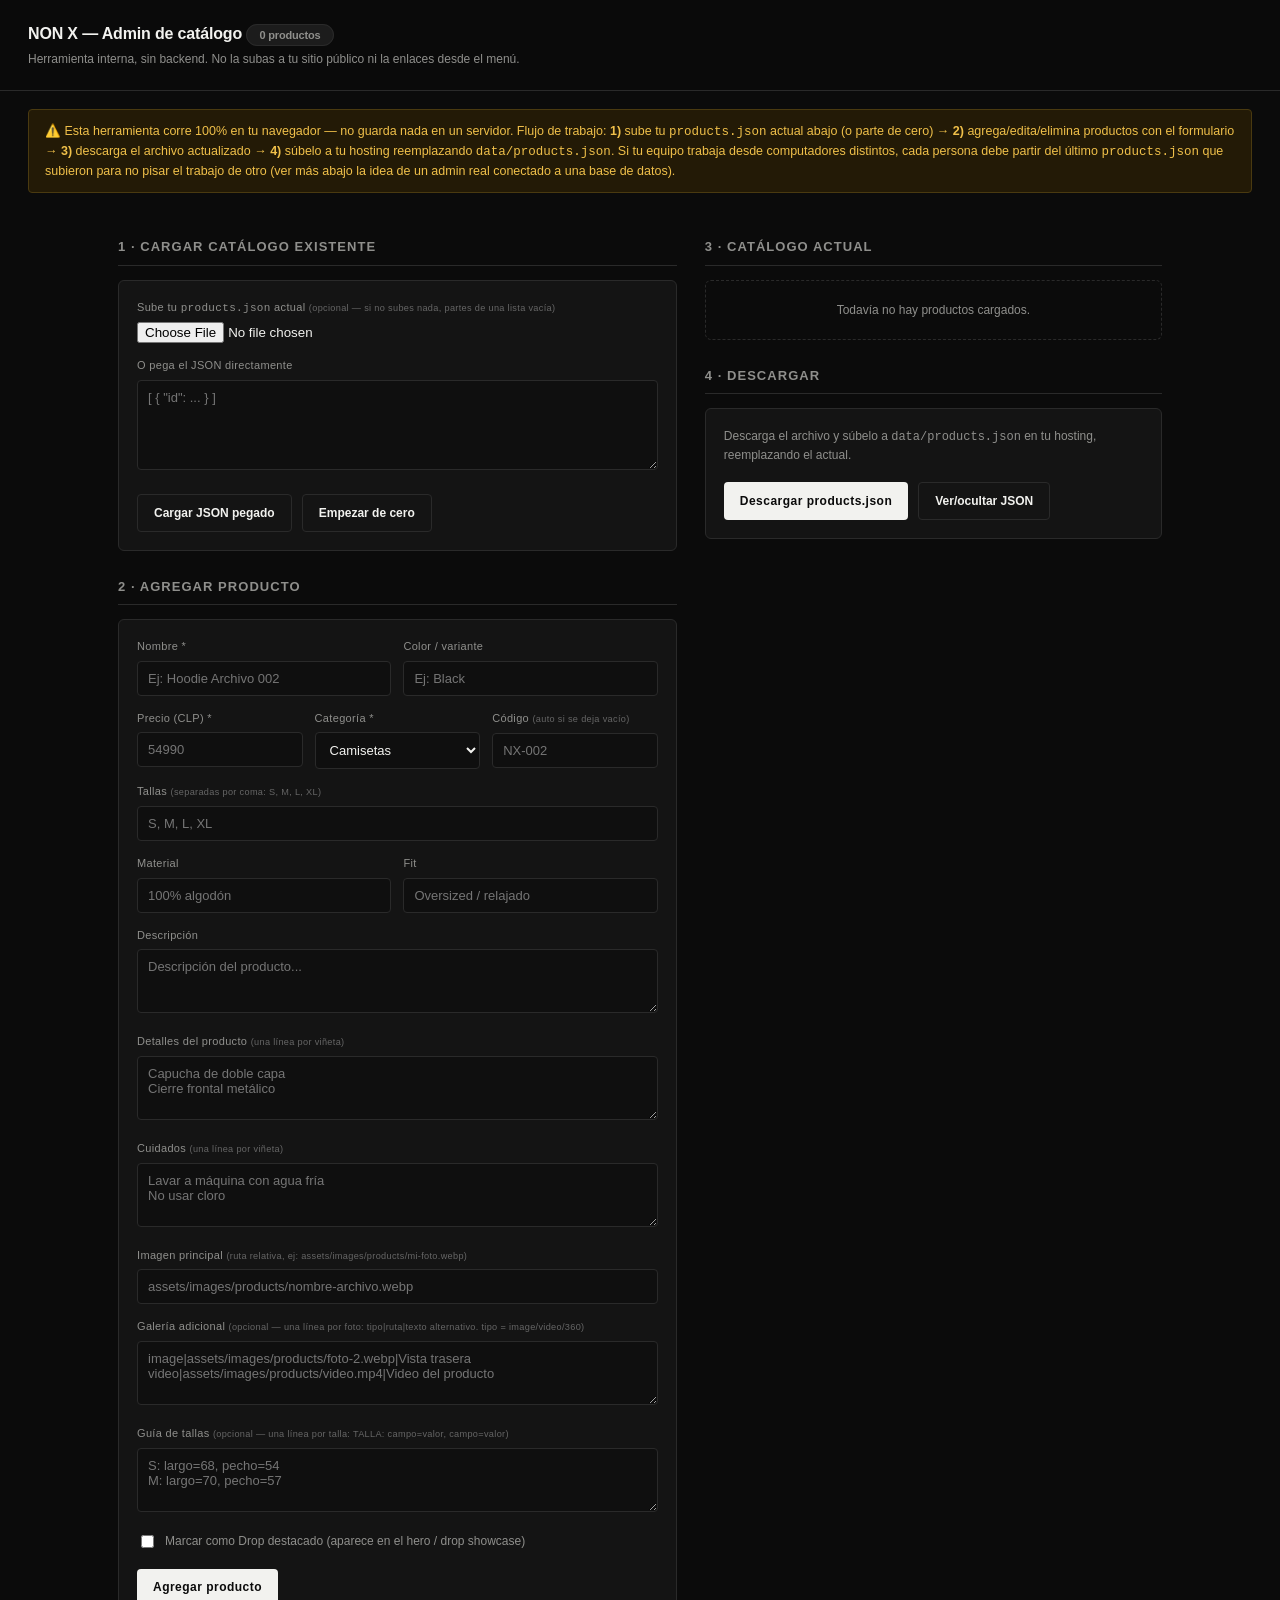
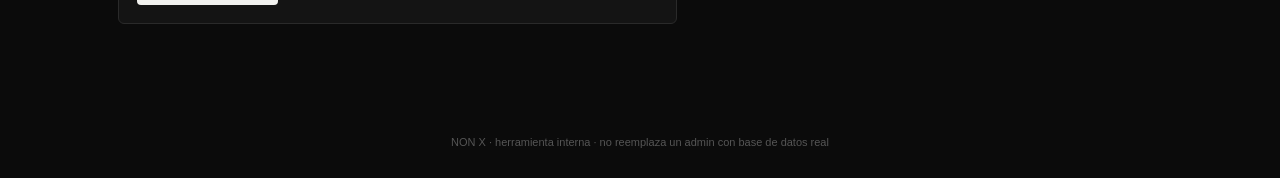
==== admin.html @ 4d242b07 "v21" ====
<!doctype html>
<html lang="es">
<head>
<meta charset="utf-8">
<meta name="viewport" content="width=device-width,initial-scale=1">
<title>NON X — Admin de catálogo (interno)</title>
<meta name="robots" content="noindex,nofollow">
<style>
  :root{--bg:#0b0b0b;--card:#141414;--line:#2a2a2a;--text:#f2f2ef;--muted:#8f8f8c;--accent:#f2f2ef}
  *{box-sizing:border-box}
  body{margin:0;background:var(--bg);color:var(--text);font-family:Inter,Arial,sans-serif;font-size:14px;line-height:1.5}
  header{padding:22px 28px;border-bottom:1px solid var(--line);position:sticky;top:0;background:rgba(11,11,11,.95);backdrop-filter:blur(8px);z-index:10}
  header h1{font-size:16px;margin:0 0 4px;letter-spacing:-.01em}
  header p{margin:0;color:var(--muted);font-size:12px}
  .banner{background:#231a06;border:1px solid #4a3a10;color:#f0c04a;padding:12px 16px;margin:18px 28px;font-size:12.5px;border-radius:4px}
  main{max-width:1100px;margin:0 auto;padding:0 28px 80px;display:grid;grid-template-columns:1.1fr .9fr;gap:28px}
  @media(max-width:900px){main{grid-template-columns:1fr}}
  section{margin-top:26px}
  h2{font-size:13px;letter-spacing:.08em;text-transform:uppercase;color:var(--muted);margin:0 0 14px;border-bottom:1px solid var(--line);padding-bottom:8px}
  .card{background:var(--card);border:1px solid var(--line);border-radius:6px;padding:18px}
  .field{margin-bottom:14px}
  .field label{display:block;font-size:11px;color:var(--muted);margin-bottom:6px;letter-spacing:.03em}
  .field label small{color:#666;font-weight:400}
  input[type=text],input[type=number],select,textarea{width:100%;background:#0f0f0f;border:1px solid var(--line);color:var(--text);padding:9px 10px;font-size:13px;border-radius:4px;font-family:inherit}
  textarea{resize:vertical;min-height:64px}
  .row{display:grid;grid-template-columns:1fr 1fr;gap:12px}
  .row3{display:grid;grid-template-columns:1fr 1fr 1fr;gap:12px}
  .check{display:flex;align-items:center;gap:8px;font-size:12px;color:var(--muted)}
  button{cursor:pointer;font-family:inherit}
  .btn{background:var(--accent);color:#0b0b0b;border:0;padding:11px 16px;font-size:12px;font-weight:700;letter-spacing:.04em;border-radius:4px}
  .btn:hover{opacity:.9}
  .btn-outline{background:transparent;color:var(--text);border:1px solid var(--line);padding:11px 16px;font-size:12px;font-weight:700;border-radius:4px}
  .btn-outline:hover{border-color:#666}
  .btn-danger{background:transparent;color:#e06060;border:1px solid #4a2020;padding:6px 10px;font-size:11px;border-radius:4px}
  .actions{display:flex;gap:10px;flex-wrap:wrap;margin-top:18px}
  .product-item{background:#111;border:1px solid var(--line);border-radius:6px;padding:12px 14px;margin-bottom:10px;display:flex;justify-content:space-between;align-items:center;gap:10px}
  .product-item strong{font-size:13px}
  .product-item span{color:var(--muted);font-size:11px;display:block;margin-top:2px}
  .product-item-actions{display:flex;gap:8px;flex-shrink:0}
  .btn-edit{background:transparent;color:var(--text);border:1px solid var(--line);padding:6px 10px;font-size:11px;border-radius:4px;cursor:pointer}
  pre{background:#0a0a0a;border:1px solid var(--line);border-radius:6px;padding:14px;font-size:11px;line-height:1.6;max-height:420px;overflow:auto;white-space:pre-wrap;word-break:break-word}
  .empty{color:var(--muted);font-size:12px;padding:20px;text-align:center;border:1px dashed var(--line);border-radius:6px}
  .count-pill{background:#1c1c1c;border:1px solid var(--line);border-radius:20px;padding:4px 12px;font-size:11px;color:var(--muted)}
  footer{text-align:center;color:#555;font-size:11px;padding:30px 0}
</style>
</head>
<body>

<header>
  <h1>NON X — Admin de catálogo <span class="count-pill" id="countPill">0 productos</span></h1>
  <p>Herramienta interna, sin backend. No la subas a tu sitio público ni la enlaces desde el menú.</p>
</header>

<div class="banner">
  ⚠️ Esta herramienta corre 100% en tu navegador — no guarda nada en un servidor.
  Flujo de trabajo: <strong>1)</strong> sube tu <code>products.json</code> actual abajo (o parte de cero) →
  <strong>2)</strong> agrega/edita/elimina productos con el formulario → <strong>3)</strong> descarga el archivo
  actualizado → <strong>4)</strong> súbelo a tu hosting reemplazando <code>data/products.json</code>.
  Si tu equipo trabaja desde computadores distintos, cada persona debe partir del último
  <code>products.json</code> que subieron para no pisar el trabajo de otro
  (ver más abajo la idea de un admin real conectado a una base de datos).
</div>

<main>
  <div>
    <section>
      <h2>1 · Cargar catálogo existente</h2>
      <div class="card">
        <div class="field">
          <label>Sube tu <code>products.json</code> actual <small>(opcional — si no subes nada, partes de una lista vacía)</small></label>
          <input type="file" id="fileInput" accept="application/json">
        </div>
        <div class="field" style="margin-bottom:0">
          <label>O pega el JSON directamente</label>
          <textarea id="pasteJson" placeholder="[ { &quot;id&quot;: ... } ]" style="min-height:90px"></textarea>
        </div>
        <div class="actions">
          <button class="btn-outline" id="loadPasted">Cargar JSON pegado</button>
          <button class="btn-outline" id="startEmpty">Empezar de cero</button>
        </div>
      </div>
    </section>

    <section>
      <h2 id="formTitle">2 · Agregar producto</h2>
      <div class="card">
        <div class="row">
          <div class="field">
            <label>Nombre *</label>
            <input type="text" id="f_name" placeholder="Ej: Hoodie Archivo 002">
          </div>
          <div class="field">
            <label>Color / variante</label>
            <input type="text" id="f_color" placeholder="Ej: Black">
          </div>
        </div>
        <div class="row3">
          <div class="field">
            <label>Precio (CLP) *</label>
            <input type="number" id="f_price" placeholder="54990">
          </div>
          <div class="field">
            <label>Categoría *</label>
            <select id="f_category">
              <option value="Camisetas">Camisetas</option>
              <option value="Jeans">Jeans</option>
              <option value="Polerones">Polerones</option>
              <option value="Zapatillas">Zapatillas</option>
            </select>
          </div>
          <div class="field">
            <label>Código <small>(auto si se deja vacío)</small></label>
            <input type="text" id="f_code" placeholder="NX-002">
          </div>
        </div>
        <div class="field">
          <label>Tallas <small>(separadas por coma: S, M, L, XL)</small></label>
          <input type="text" id="f_sizes" placeholder="S, M, L, XL">
        </div>
        <div class="row">
          <div class="field">
            <label>Material</label>
            <input type="text" id="f_material" placeholder="100% algodón">
          </div>
          <div class="field">
            <label>Fit</label>
            <input type="text" id="f_fit" placeholder="Oversized / relajado">
          </div>
        </div>
        <div class="field">
          <label>Descripción</label>
          <textarea id="f_description" placeholder="Descripción del producto..."></textarea>
        </div>
        <div class="field">
          <label>Detalles del producto <small>(una línea por viñeta)</small></label>
          <textarea id="f_details" placeholder="Capucha de doble capa&#10;Cierre frontal metálico"></textarea>
        </div>
        <div class="field">
          <label>Cuidados <small>(una línea por viñeta)</small></label>
          <textarea id="f_care" placeholder="Lavar a máquina con agua fría&#10;No usar cloro"></textarea>
        </div>
        <div class="field">
          <label>Imagen principal <small>(ruta relativa, ej: assets/images/products/mi-foto.webp)</small></label>
          <input type="text" id="f_image" placeholder="assets/images/products/nombre-archivo.webp">
        </div>
        <div class="field">
          <label>Galería adicional <small>(opcional — una línea por foto: tipo|ruta|texto alternativo. tipo = image/video/360)</small></label>
          <textarea id="f_media" placeholder="image|assets/images/products/foto-2.webp|Vista trasera&#10;video|assets/images/products/video.mp4|Video del producto"></textarea>
        </div>
        <div class="field">
          <label>Guía de tallas <small>(opcional — una línea por talla: TALLA: campo=valor, campo=valor)</small></label>
          <textarea id="f_sizeguide" placeholder="S: largo=68, pecho=54&#10;M: largo=70, pecho=57"></textarea>
        </div>
        <div class="check" style="margin-bottom:14px">
          <input type="checkbox" id="f_drop">
          <label for="f_drop" style="margin:0">Marcar como Drop destacado (aparece en el hero / drop showcase)</label>
        </div>
        <div class="row" id="dropFields" style="display:none">
          <div class="field">
            <label>Número de drop</label>
            <input type="text" id="f_dropnumber" placeholder="002">
          </div>
          <div class="field">
            <label>Video del hero <small>(ruta del video de portada)</small></label>
            <input type="text" id="f_heromedia" placeholder="assets/images/products/mi-video-hero.mp4">
          </div>
        </div>
        <div class="actions">
          <button class="btn" id="saveProduct">Agregar producto</button>
          <button class="btn-outline" id="cancelEdit" style="display:none">Cancelar edición</button>
        </div>
      </div>
    </section>
  </div>

  <div>
    <section>
      <h2>3 · Catálogo actual</h2>
      <div id="productList"></div>
    </section>

    <section>
      <h2>4 · Descargar</h2>
      <div class="card">
        <p style="color:var(--muted);font-size:12px;margin-top:0">
          Descarga el archivo y súbelo a <code>data/products.json</code> en tu hosting, reemplazando el actual.
        </p>
        <div class="actions">
          <button class="btn" id="downloadJson">Descargar products.json</button>
          <button class="btn-outline" id="togglePreview">Ver/ocultar JSON</button>
        </div>
        <pre id="jsonPreview" style="display:none;margin-top:14px"></pre>
      </div>
    </section>
  </div>
</main>

<footer>NON X · herramienta interna · no reemplaza un admin con base de datos real</footer>

<script>
let products = [];
let editingIndex = null;

function slugify(name){
  return String(name||'').toLowerCase().trim()
    .normalize('NFD').replace(/[\u0300-\u036f]/g,'')
    .replace(/[^a-z0-9]+/g,'-').replace(/(^-|-$)/g,'') || 'producto';
}
function uniqueId(base){
  let id = base, n = 2;
  while(products.some((p,i)=>p.id===id && i!==editingIndex)){ id = `${base}-${n}`; n++; }
  return id;
}
function parseLines(text){ return String(text||'').split('\n').map(l=>l.trim()).filter(Boolean); }
function parseSizes(text){ return String(text||'').split(',').map(s=>s.trim()).filter(Boolean); }
function parseMedia(text, mainImage){
  const lines = parseLines(text);
  const media = [];
  if(mainImage) media.push({type:'image', src:mainImage, alt:'', role:'primary'});
  lines.forEach(line=>{
    const parts = line.split('|').map(p=>p.trim());
    if(parts[1]) media.push({type:parts[0]||'image', src:parts[1], alt:parts[2]||''});
  });
  return media;
}
function parseSizeGuide(text){
  const guide = {};
  parseLines(text).forEach(line=>{
    const [size, rest] = line.split(':');
    if(!size || !rest) return;
    const fields = rest.split(',').map(f=>f.trim()).filter(Boolean);
    if(fields.length===1 && !fields[0].includes('=')){
      guide[size.trim()] = Number(fields[0]) || fields[0];
      return;
    }
    const obj = {};
    fields.forEach(f=>{
      const [k,v] = f.split('=').map(x=>x.trim());
      if(k) obj[k] = Number(v) || v;
    });
    guide[size.trim()] = obj;
  });
  return guide;
}
function mediaToText(media, mainImage){
  return (media||[]).filter(m=>m.src!==mainImage).map(m=>`${m.type}|${m.src}|${m.alt||''}`).join('\n');
}
function sizeGuideToText(guide){
  return Object.entries(guide||{}).map(([size,val])=>{
    if(typeof val==='number') return `${size}: ${val}`;
    return `${size}: ${Object.entries(val).map(([k,v])=>`${k}=${v}`).join(', ')}`;
  }).join('\n');
}

function render(){
  const list = document.getElementById('productList');
  document.getElementById('countPill').textContent = `${products.length} producto${products.length===1?'':'s'}`;
  if(!products.length){
    list.innerHTML = '<div class="empty">Todavía no hay productos cargados.</div>';
  } else {
    list.innerHTML = products.map((p,i)=>`
      <div class="product-item">
        <div>
          <strong>${p.name||'(sin nombre)'}</strong>
          <span>${p.code||p.id} · ${p.category||'—'} · $${Number(p.price||0).toLocaleString('es-CL')} ${p.drop?'· DROP':''}</span>
        </div>
        <div class="product-item-actions">
          <button class="btn-edit" data-edit="${i}">Editar</button>
          <button class="btn-danger" data-delete="${i}">Eliminar</button>
        </div>
      </div>`).join('');
    list.querySelectorAll('[data-edit]').forEach(btn=>btn.addEventListener('click',()=>startEdit(Number(btn.dataset.edit))));
    list.querySelectorAll('[data-delete]').forEach(btn=>btn.addEventListener('click',()=>{
      if(confirm('¿Eliminar este producto de la lista?')){ products.splice(Number(btn.dataset.delete),1); render(); updatePreview(); }
    }));
  }
  updatePreview();
}
function updatePreview(){
  document.getElementById('jsonPreview').textContent = JSON.stringify(products, null, 2);
}

function clearForm(){
  ['f_name','f_color','f_price','f_code','f_sizes','f_material','f_fit','f_description','f_details','f_care','f_image','f_media','f_sizeguide','f_dropnumber','f_heromedia']
    .forEach(id=>{ document.getElementById(id).value=''; });
  document.getElementById('f_category').value='Camisetas';
  document.getElementById('f_drop').checked=false;
  document.getElementById('dropFields').style.display='none';
  editingIndex = null;
  document.getElementById('formTitle').textContent = '2 · Agregar producto';
  document.getElementById('saveProduct').textContent = 'Agregar producto';
  document.getElementById('cancelEdit').style.display='none';
}

function startEdit(i){
  const p = products[i];
  editingIndex = i;
  document.getElementById('f_name').value = p.name||'';
  document.getElementById('f_color').value = p.color||'';
  document.getElementById('f_price').value = p.price||'';
  document.getElementById('f_code').value = p.code||'';
  document.getElementById('f_category').value = p.category||'Camisetas';
  document.getElementById('f_sizes').value = (p.sizes||[]).join(', ');
  document.getElementById('f_material').value = p.material||'';
  document.getElementById('f_fit').value = p.fit||'';
  document.getElementById('f_description').value = p.description||'';
  document.getElementById('f_details').value = (p.details||[]).join('\n');
  document.getElementById('f_care').value = (p.care||[]).join('\n');
  document.getElementById('f_image').value = p.image||'';
  document.getElementById('f_media').value = mediaToText(p.media, p.image);
  document.getElementById('f_sizeguide').value = sizeGuideToText(p.sizeGuide);
  document.getElementById('f_drop').checked = Boolean(p.drop);
  document.getElementById('dropFields').style.display = p.drop ? 'grid' : 'none';
  document.getElementById('f_dropnumber').value = p.dropNumber||'';
  document.getElementById('f_heromedia').value = p.heroMedia||'';
  document.getElementById('formTitle').textContent = `2 · Editando: ${p.name}`;
  document.getElementById('saveProduct').textContent = 'Guardar cambios';
  document.getElementById('cancelEdit').style.display='inline-block';
  window.scrollTo({top:0, behavior:'smooth'});
}

document.getElementById('f_drop').addEventListener('change', e=>{
  document.getElementById('dropFields').style.display = e.target.checked ? 'grid' : 'none';
});

document.getElementById('cancelEdit').addEventListener('click', clearForm);

document.getElementById('saveProduct').addEventListener('click', ()=>{
  const name = document.getElementById('f_name').value.trim();
  const price = Number(document.getElementById('f_price').value);
  if(!name){ alert('El nombre es obligatorio.'); return; }
  if(!price){ alert('El precio es obligatorio y debe ser un número.'); return; }

  const image = document.getElementById('f_image').value.trim();
  const isDrop = document.getElementById('f_drop').checked;
  const existing = editingIndex!==null ? products[editingIndex] : null;
  const id = existing?.id || uniqueId(slugify(name));

  const product = {
    id,
    code: document.getElementById('f_code').value.trim() || `NX-${String(products.length+1).padStart(3,'0')}`,
    name,
    color: document.getElementById('f_color').value.trim(),
    price,
    currency: 'CLP',
    category: document.getElementById('f_category').value,
    sizes: parseSizes(document.getElementById('f_sizes').value),
    material: document.getElementById('f_material').value.trim(),
    description: document.getElementById('f_description').value.trim(),
    fit: document.getElementById('f_fit').value.trim(),
    composition: document.getElementById('f_material').value.trim(),
    care: parseLines(document.getElementById('f_care').value),
    details: parseLines(document.getElementById('f_details').value),
    sizeGuide: parseSizeGuide(document.getElementById('f_sizeguide').value),
    shipping: 'Despacho estimado: 3–7 días hábiles dentro de Chile.',
    dataStatus: 'Cargado desde admin — revisar antes de publicar',
    image,
    media: parseMedia(document.getElementById('f_media').value, image)
  };
  if(isDrop){
    product.drop = true;
    product.dropNumber = document.getElementById('f_dropnumber').value.trim() || String(products.length+1).padStart(3,'0');
    product.dropLabel = name;
    product.heroMedia = document.getElementById('f_heromedia').value.trim();
  }

  if(editingIndex!==null){ products[editingIndex] = product; }
  else { products.push(product); }
  clearForm();
  render();
});

document.getElementById('fileInput').addEventListener('change', e=>{
  const file = e.target.files[0];
  if(!file) return;
  const reader = new FileReader();
  reader.onload = ev=>{
    try{
      const parsed = JSON.parse(ev.target.result);
      if(!Array.isArray(parsed)) throw new Error('El archivo debe contener un array de productos.');
      products = parsed;
      render();
      alert(`Catálogo cargado: ${products.length} productos.`);
    }catch(err){ alert('No se pudo leer el archivo: ' + err.message); }
  };
  reader.readAsText(file);
});

document.getElementById('loadPasted').addEventListener('click', ()=>{
  const text = document.getElementById('pasteJson').value.trim();
  if(!text) return;
  try{
    const parsed = JSON.parse(text);
    if(!Array.isArray(parsed)) throw new Error('Debe ser un array de productos.');
    products = parsed;
    render();
  }catch(err){ alert('JSON inválido: ' + err.message); }
});

document.getElementById('startEmpty').addEventListener('click', ()=>{
  if(products.length && !confirm('Esto borra la lista actual en pantalla. ¿Continuar?')) return;
  products = [];
  render();
});

document.getElementById('togglePreview').addEventListener('click', ()=>{
  const pre = document.getElementById('jsonPreview');
  pre.style.display = pre.style.display==='none' ? 'block' : 'none';
});

document.getElementById('downloadJson').addEventListener('click', ()=>{
  const blob = new Blob([JSON.stringify(products, null, 2)], {type:'application/json'});
  const url = URL.createObjectURL(blob);
  const a = document.createElement('a');
  a.href = url; a.download = 'products.json';
  document.body.appendChild(a); a.click(); a.remove();
  URL.revokeObjectURL(url);
});

render();
</script>
</body>
</html>
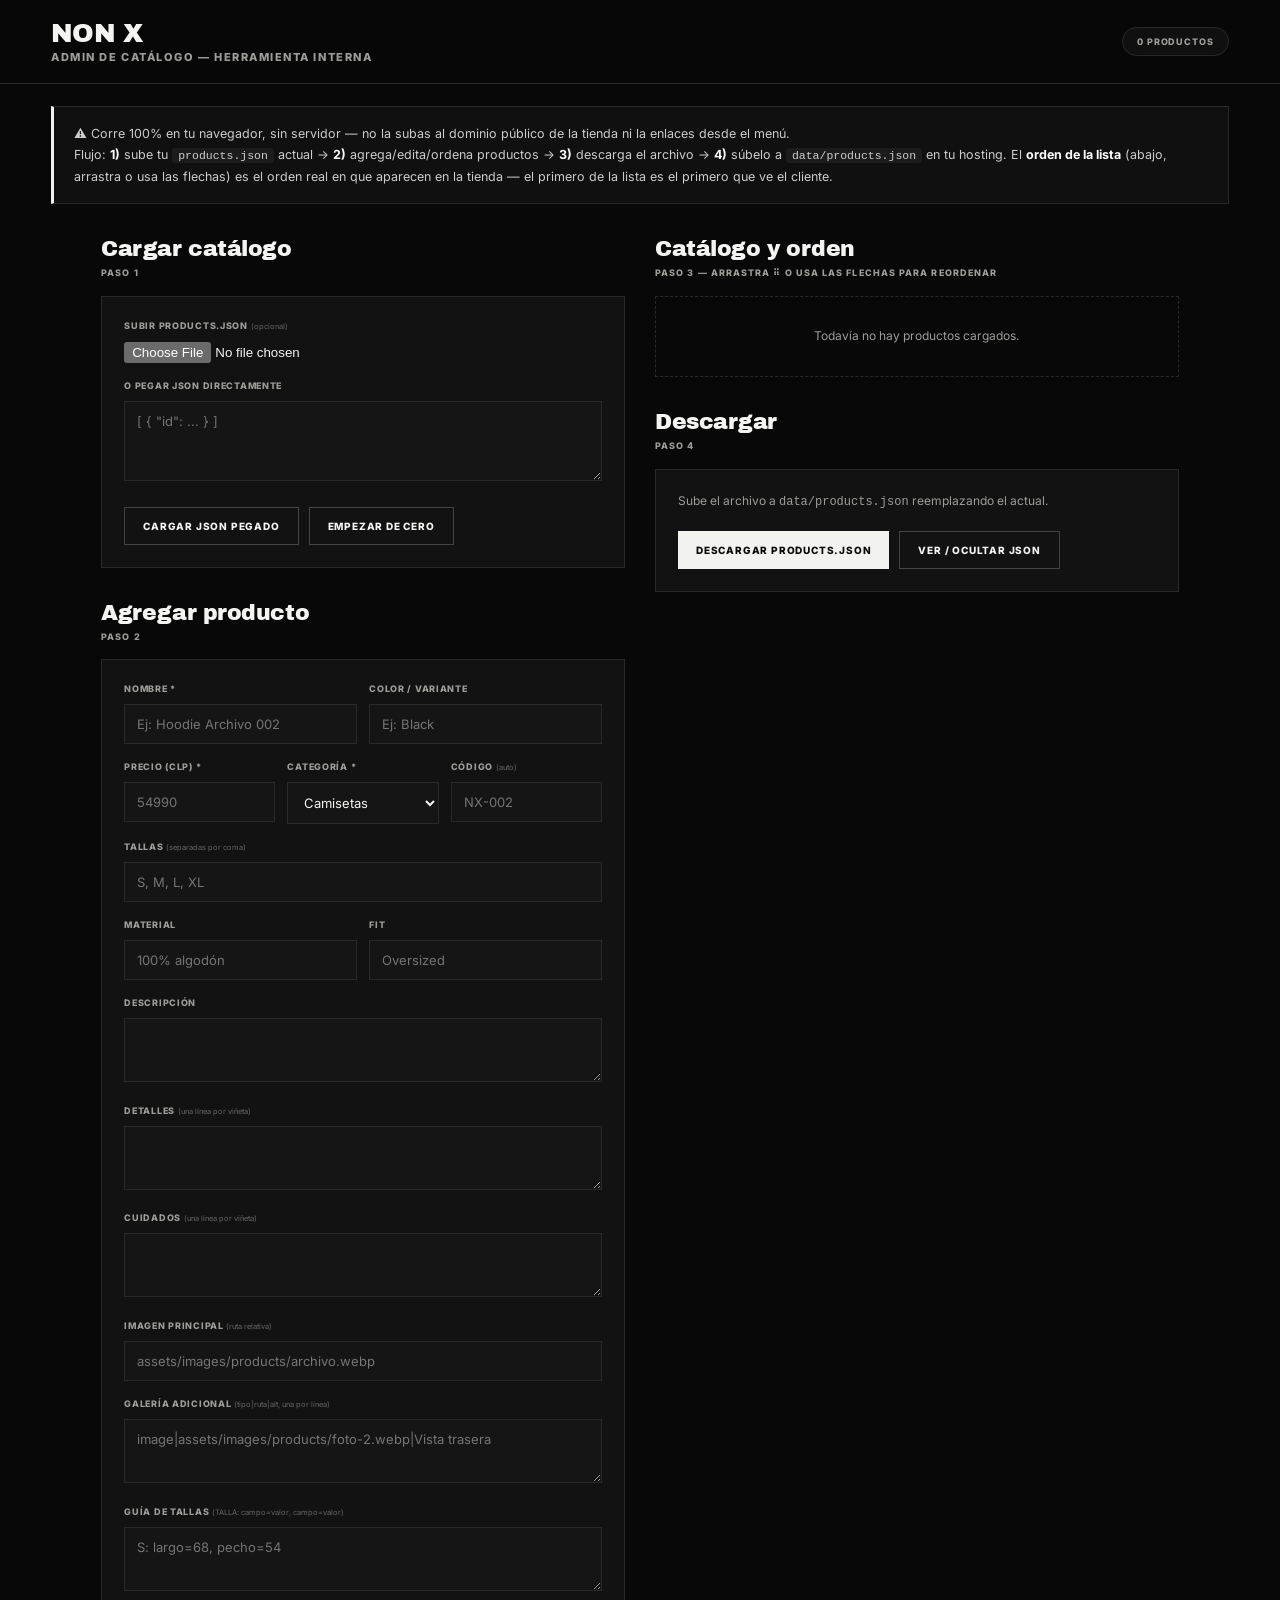
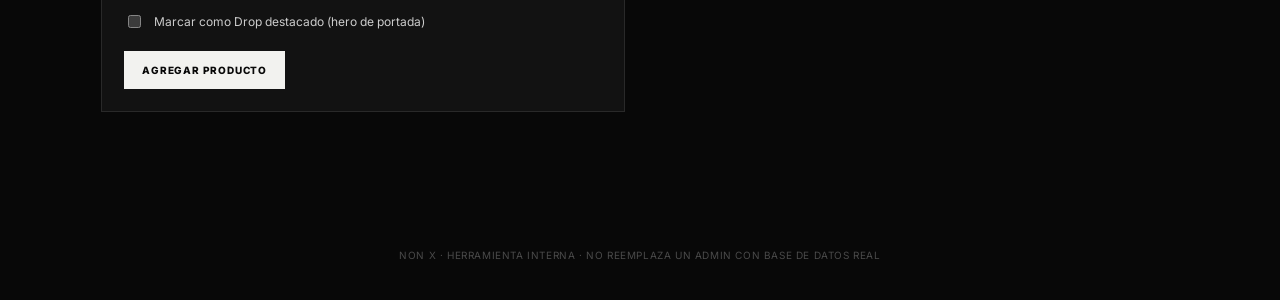
==== commit cc481dfd: "v21" ====
--- a/admin.html
+++ b/admin.html
@@ -3,76 +3,107 @@
 <head>
 <meta charset="utf-8">
 <meta name="viewport" content="width=device-width,initial-scale=1">
-<title>NON X — Admin de catálogo (interno)</title>
+<title>NON X — Admin de catálogo</title>
 <meta name="robots" content="noindex,nofollow">
+<link rel="preconnect" href="https://fonts.googleapis.com">
+<link rel="stylesheet" href="https://fonts.googleapis.com/css2?family=Archivo+Black&family=Inter:wght@400;500;600;700;800&display=swap">
 <style>
-  :root{--bg:#0b0b0b;--card:#141414;--line:#2a2a2a;--text:#f2f2ef;--muted:#8f8f8c;--accent:#f2f2ef}
-  *{box-sizing:border-box}
-  body{margin:0;background:var(--bg);color:var(--text);font-family:Inter,Arial,sans-serif;font-size:14px;line-height:1.5}
-  header{padding:22px 28px;border-bottom:1px solid var(--line);position:sticky;top:0;background:rgba(11,11,11,.95);backdrop-filter:blur(8px);z-index:10}
-  header h1{font-size:16px;margin:0 0 4px;letter-spacing:-.01em}
-  header p{margin:0;color:var(--muted);font-size:12px}
-  .banner{background:#231a06;border:1px solid #4a3a10;color:#f0c04a;padding:12px 16px;margin:18px 28px;font-size:12.5px;border-radius:4px}
-  main{max-width:1100px;margin:0 auto;padding:0 28px 80px;display:grid;grid-template-columns:1.1fr .9fr;gap:28px}
-  @media(max-width:900px){main{grid-template-columns:1fr}}
-  section{margin-top:26px}
-  h2{font-size:13px;letter-spacing:.08em;text-transform:uppercase;color:var(--muted);margin:0 0 14px;border-bottom:1px solid var(--line);padding-bottom:8px}
-  .card{background:var(--card);border:1px solid var(--line);border-radius:6px;padding:18px}
-  .field{margin-bottom:14px}
-  .field label{display:block;font-size:11px;color:var(--muted);margin-bottom:6px;letter-spacing:.03em}
-  .field label small{color:#666;font-weight:400}
-  input[type=text],input[type=number],select,textarea{width:100%;background:#0f0f0f;border:1px solid var(--line);color:var(--text);padding:9px 10px;font-size:13px;border-radius:4px;font-family:inherit}
-  textarea{resize:vertical;min-height:64px}
-  .row{display:grid;grid-template-columns:1fr 1fr;gap:12px}
-  .row3{display:grid;grid-template-columns:1fr 1fr 1fr;gap:12px}
-  .check{display:flex;align-items:center;gap:8px;font-size:12px;color:var(--muted)}
-  button{cursor:pointer;font-family:inherit}
-  .btn{background:var(--accent);color:#0b0b0b;border:0;padding:11px 16px;font-size:12px;font-weight:700;letter-spacing:.04em;border-radius:4px}
-  .btn:hover{opacity:.9}
-  .btn-outline{background:transparent;color:var(--text);border:1px solid var(--line);padding:11px 16px;font-size:12px;font-weight:700;border-radius:4px}
-  .btn-outline:hover{border-color:#666}
-  .btn-danger{background:transparent;color:#e06060;border:1px solid #4a2020;padding:6px 10px;font-size:11px;border-radius:4px}
-  .actions{display:flex;gap:10px;flex-wrap:wrap;margin-top:18px}
-  .product-item{background:#111;border:1px solid var(--line);border-radius:6px;padding:12px 14px;margin-bottom:10px;display:flex;justify-content:space-between;align-items:center;gap:10px}
-  .product-item strong{font-size:13px}
-  .product-item span{color:var(--muted);font-size:11px;display:block;margin-top:2px}
-  .product-item-actions{display:flex;gap:8px;flex-shrink:0}
-  .btn-edit{background:transparent;color:var(--text);border:1px solid var(--line);padding:6px 10px;font-size:11px;border-radius:4px;cursor:pointer}
-  pre{background:#0a0a0a;border:1px solid var(--line);border-radius:6px;padding:14px;font-size:11px;line-height:1.6;max-height:420px;overflow:auto;white-space:pre-wrap;word-break:break-word}
-  .empty{color:var(--muted);font-size:12px;padding:20px;text-align:center;border:1px dashed var(--line);border-radius:6px}
-  .count-pill{background:#1c1c1c;border:1px solid var(--line);border-radius:20px;padding:4px 12px;font-size:11px;color:var(--muted)}
-  footer{text-align:center;color:#555;font-size:11px;padding:30px 0}
+:root{color-scheme:dark;--bg:#080808;--card:#121212;--text:#f4f4f2;--muted:#9c9c99;--line:#292929;--panel:#101010;--input:#151515}
+*{box-sizing:border-box}
+html{scroll-behavior:smooth}
+body{margin:0;background:var(--bg);color:var(--text);font-family:Inter,Arial,sans-serif;font-size:14px;line-height:1.55}
+a{color:inherit}
+
+header{padding:20px 4vw;border-bottom:1px solid var(--line);position:sticky;top:0;background:rgba(8,8,8,.92);backdrop-filter:blur(10px);z-index:10;display:flex;align-items:center;justify-content:space-between;flex-wrap:wrap;gap:10px}
+.brandmark{font:26px/1 "Archivo Black";letter-spacing:-.03em}
+.brandmark span{color:var(--muted);font:11px/1 Inter,sans-serif;letter-spacing:.14em;font-weight:800;display:block;margin-top:6px}
+.count-pill{background:var(--panel);border:1px solid var(--line);border-radius:20px;padding:7px 14px;font-size:9px;font-weight:800;letter-spacing:.1em;color:var(--muted)}
+
+.banner{background:var(--panel);border:1px solid var(--line);border-left:3px solid #f2f2ef;color:#ccc;padding:16px 20px;margin:22px 4vw 0;font-size:12.5px;line-height:1.7}
+.banner strong{color:#fff}
+.banner code{background:#1c1c1c;padding:1px 6px;border-radius:3px;font-size:11.5px}
+
+main{max-width:1180px;margin:0 auto;padding:0 4vw 100px;display:grid;grid-template-columns:1fr 1fr;gap:30px}
+@media(max-width:960px){main{grid-template-columns:1fr}}
+
+section{margin-top:34px}
+h2{font:22px/1 "Archivo Black";letter-spacing:-.02em;margin:0 0 6px}
+.section-sub{font-size:9px;font-weight:800;letter-spacing:.12em;color:var(--muted);text-transform:uppercase;margin:0 0 16px}
+
+.card{background:var(--card);border:1px solid var(--line);padding:22px}
+.field{margin-bottom:16px}
+.field label{display:block;font-size:9px;font-weight:800;letter-spacing:.08em;text-transform:uppercase;color:var(--muted);margin-bottom:8px}
+.field label small{color:#666;font-weight:400;text-transform:none;letter-spacing:0}
+input[type=text],input[type=number],select,textarea{width:100%;background:var(--input);border:1px solid var(--line);color:var(--text);padding:11px 12px;font-size:13px;font-family:inherit}
+input:focus,select:focus,textarea:focus{outline:0;border-color:#666}
+textarea{resize:vertical;min-height:64px}
+.row{display:grid;grid-template-columns:1fr 1fr;gap:12px}
+.row3{display:grid;grid-template-columns:1fr 1fr 1fr;gap:12px}
+.check{display:flex;align-items:center;gap:10px;font-size:12px;color:#ccc;margin-bottom:16px}
+
+button{cursor:pointer;font-family:inherit}
+.btn{background:#f2f2ef;color:#090909;border:0;padding:13px 18px;font-size:10px;font-weight:800;letter-spacing:.08em;text-transform:uppercase}
+.btn:hover{background:#fff}
+.btn-outline{background:transparent;color:var(--text);border:1px solid #444;padding:12px 18px;font-size:10px;font-weight:800;letter-spacing:.08em;text-transform:uppercase;transition:.2s}
+.btn-outline:hover{border-color:#888}
+.btn-danger{background:transparent;color:#e07a7a;border:1px solid #3a2222;padding:8px 10px;font-size:9px;font-weight:800;letter-spacing:.06em;text-transform:uppercase}
+.btn-danger:hover{border-color:#e07a7a}
+.btn-icon{background:transparent;border:1px solid var(--line);color:var(--text);width:30px;height:30px;font-size:13px;display:flex;align-items:center;justify-content:center;flex:none}
+.btn-icon:hover{border-color:#777}
+.btn-icon:disabled{opacity:.25;cursor:not-allowed}
+.actions{display:flex;gap:10px;flex-wrap:wrap;margin-top:20px}
+
+.product-list{display:flex;flex-direction:column;gap:8px}
+.product-item{background:var(--card);border:1px solid var(--line);padding:12px 14px;display:flex;align-items:center;gap:12px;transition:border-color .2s}
+.product-item.dragging{opacity:.35}
+.product-item.drag-over{border-color:#f2f2ef}
+.drag-handle{cursor:grab;color:#555;font-size:15px;letter-spacing:2px;flex:none;padding:0 2px;user-select:none}
+.drag-handle:active{cursor:grabbing}
+.order-num{font-family:Inter,sans-serif;font-size:9px;font-weight:800;color:var(--muted);background:var(--panel);border:1px solid var(--line);width:22px;height:22px;display:flex;align-items:center;justify-content:center;flex:none}
+.product-item-info{flex:1;min-width:0}
+.product-item-info strong{font-size:13px;display:block;overflow:hidden;text-overflow:ellipsis;white-space:nowrap}
+.product-item-info span{color:var(--muted);font-size:10.5px;display:flex;gap:8px;align-items:center;margin-top:3px;flex-wrap:wrap}
+.mini-tag{border:1px solid var(--line);padding:2px 7px;font-size:8.5px;font-weight:800;letter-spacing:.06em;text-transform:uppercase;color:var(--muted)}
+.mini-tag.hero{color:#f2f2ef;border-color:#f2f2ef}
+.order-controls{display:flex;flex-direction:column;gap:2px;flex:none}
+.order-controls button{padding:0;height:14px;width:20px;font-size:9px;line-height:1;background:transparent;border:1px solid var(--line);color:var(--muted)}
+.product-item-actions{display:flex;gap:6px;flex:none}
+.btn-edit{background:transparent;color:var(--text);border:1px solid var(--line);padding:7px 11px;font-size:9px;font-weight:800;letter-spacing:.06em;text-transform:uppercase}
+.btn-edit:hover{border-color:#777}
+
+pre{background:#050505;border:1px solid var(--line);padding:16px;font-size:11px;line-height:1.6;max-height:420px;overflow:auto;white-space:pre-wrap;word-break:break-word;font-family:ui-monospace,Menlo,monospace}
+.empty{color:var(--muted);font-size:12px;padding:30px;text-align:center;border:1px dashed var(--line)}
+footer{text-align:center;color:#4a4a4a;font-size:10px;letter-spacing:.06em;padding:36px 0;text-transform:uppercase}
 </style>
 </head>
 <body>
 
 <header>
-  <h1>NON X — Admin de catálogo <span class="count-pill" id="countPill">0 productos</span></h1>
-  <p>Herramienta interna, sin backend. No la subas a tu sitio público ni la enlaces desde el menú.</p>
+  <div class="brandmark">NON X <span>ADMIN DE CATÁLOGO — HERRAMIENTA INTERNA</span></div>
+  <span class="count-pill" id="countPill">0 PRODUCTOS</span>
 </header>
 
 <div class="banner">
-  ⚠️ Esta herramienta corre 100% en tu navegador — no guarda nada en un servidor.
-  Flujo de trabajo: <strong>1)</strong> sube tu <code>products.json</code> actual abajo (o parte de cero) →
-  <strong>2)</strong> agrega/edita/elimina productos con el formulario → <strong>3)</strong> descarga el archivo
-  actualizado → <strong>4)</strong> súbelo a tu hosting reemplazando <code>data/products.json</code>.
-  Si tu equipo trabaja desde computadores distintos, cada persona debe partir del último
-  <code>products.json</code> que subieron para no pisar el trabajo de otro
-  (ver más abajo la idea de un admin real conectado a una base de datos).
+  ⚠️ Corre 100% en tu navegador, sin servidor — no la subas al dominio público de la tienda ni la enlaces desde el menú.<br>
+  Flujo: <strong>1)</strong> sube tu <code>products.json</code> actual → <strong>2)</strong> agrega/edita/ordena productos →
+  <strong>3)</strong> descarga el archivo → <strong>4)</strong> súbelo a <code>data/products.json</code> en tu hosting.
+  El <strong>orden de la lista</strong> (abajo, arrastra o usa las flechas) es el orden real en que aparecen en la tienda —
+  el primero de la lista es el primero que ve el cliente.
 </div>
 
 <main>
   <div>
     <section>
-      <h2>1 · Cargar catálogo existente</h2>
+      <h2>Cargar catálogo</h2>
+      <p class="section-sub">Paso 1</p>
       <div class="card">
         <div class="field">
-          <label>Sube tu <code>products.json</code> actual <small>(opcional — si no subes nada, partes de una lista vacía)</small></label>
+          <label>Subir products.json <small>(opcional)</small></label>
           <input type="file" id="fileInput" accept="application/json">
         </div>
         <div class="field" style="margin-bottom:0">
-          <label>O pega el JSON directamente</label>
-          <textarea id="pasteJson" placeholder="[ { &quot;id&quot;: ... } ]" style="min-height:90px"></textarea>
+          <label>O pegar JSON directamente</label>
+          <textarea id="pasteJson" placeholder="[ { &quot;id&quot;: ... } ]" style="min-height:80px"></textarea>
         </div>
         <div class="actions">
           <button class="btn-outline" id="loadPasted">Cargar JSON pegado</button>
@@ -82,25 +113,16 @@
     </section>
 
     <section>
-      <h2 id="formTitle">2 · Agregar producto</h2>
+      <h2 id="formTitle">Agregar producto</h2>
+      <p class="section-sub">Paso 2</p>
       <div class="card">
         <div class="row">
-          <div class="field">
-            <label>Nombre *</label>
-            <input type="text" id="f_name" placeholder="Ej: Hoodie Archivo 002">
-          </div>
-          <div class="field">
-            <label>Color / variante</label>
-            <input type="text" id="f_color" placeholder="Ej: Black">
-          </div>
+          <div class="field"><label>Nombre *</label><input type="text" id="f_name" placeholder="Ej: Hoodie Archivo 002"></div>
+          <div class="field"><label>Color / variante</label><input type="text" id="f_color" placeholder="Ej: Black"></div>
         </div>
         <div class="row3">
-          <div class="field">
-            <label>Precio (CLP) *</label>
-            <input type="number" id="f_price" placeholder="54990">
-          </div>
-          <div class="field">
-            <label>Categoría *</label>
+          <div class="field"><label>Precio (CLP) *</label><input type="number" id="f_price" placeholder="54990"></div>
+          <div class="field"><label>Categoría *</label>
             <select id="f_category">
               <option value="Camisetas">Camisetas</option>
               <option value="Jeans">Jeans</option>
@@ -108,62 +130,23 @@
               <option value="Zapatillas">Zapatillas</option>
             </select>
           </div>
-          <div class="field">
-            <label>Código <small>(auto si se deja vacío)</small></label>
-            <input type="text" id="f_code" placeholder="NX-002">
-          </div>
-        </div>
-        <div class="field">
-          <label>Tallas <small>(separadas por coma: S, M, L, XL)</small></label>
-          <input type="text" id="f_sizes" placeholder="S, M, L, XL">
-        </div>
+          <div class="field"><label>Código <small>(auto)</small></label><input type="text" id="f_code" placeholder="NX-002"></div>
+        </div>
+        <div class="field"><label>Tallas <small>(separadas por coma)</small></label><input type="text" id="f_sizes" placeholder="S, M, L, XL"></div>
         <div class="row">
-          <div class="field">
-            <label>Material</label>
-            <input type="text" id="f_material" placeholder="100% algodón">
-          </div>
-          <div class="field">
-            <label>Fit</label>
-            <input type="text" id="f_fit" placeholder="Oversized / relajado">
-          </div>
-        </div>
-        <div class="field">
-          <label>Descripción</label>
-          <textarea id="f_description" placeholder="Descripción del producto..."></textarea>
-        </div>
-        <div class="field">
-          <label>Detalles del producto <small>(una línea por viñeta)</small></label>
-          <textarea id="f_details" placeholder="Capucha de doble capa&#10;Cierre frontal metálico"></textarea>
-        </div>
-        <div class="field">
-          <label>Cuidados <small>(una línea por viñeta)</small></label>
-          <textarea id="f_care" placeholder="Lavar a máquina con agua fría&#10;No usar cloro"></textarea>
-        </div>
-        <div class="field">
-          <label>Imagen principal <small>(ruta relativa, ej: assets/images/products/mi-foto.webp)</small></label>
-          <input type="text" id="f_image" placeholder="assets/images/products/nombre-archivo.webp">
-        </div>
-        <div class="field">
-          <label>Galería adicional <small>(opcional — una línea por foto: tipo|ruta|texto alternativo. tipo = image/video/360)</small></label>
-          <textarea id="f_media" placeholder="image|assets/images/products/foto-2.webp|Vista trasera&#10;video|assets/images/products/video.mp4|Video del producto"></textarea>
-        </div>
-        <div class="field">
-          <label>Guía de tallas <small>(opcional — una línea por talla: TALLA: campo=valor, campo=valor)</small></label>
-          <textarea id="f_sizeguide" placeholder="S: largo=68, pecho=54&#10;M: largo=70, pecho=57"></textarea>
-        </div>
-        <div class="check" style="margin-bottom:14px">
-          <input type="checkbox" id="f_drop">
-          <label for="f_drop" style="margin:0">Marcar como Drop destacado (aparece en el hero / drop showcase)</label>
-        </div>
+          <div class="field"><label>Material</label><input type="text" id="f_material" placeholder="100% algodón"></div>
+          <div class="field"><label>Fit</label><input type="text" id="f_fit" placeholder="Oversized"></div>
+        </div>
+        <div class="field"><label>Descripción</label><textarea id="f_description"></textarea></div>
+        <div class="field"><label>Detalles <small>(una línea por viñeta)</small></label><textarea id="f_details"></textarea></div>
+        <div class="field"><label>Cuidados <small>(una línea por viñeta)</small></label><textarea id="f_care"></textarea></div>
+        <div class="field"><label>Imagen principal <small>(ruta relativa)</small></label><input type="text" id="f_image" placeholder="assets/images/products/archivo.webp"></div>
+        <div class="field"><label>Galería adicional <small>(tipo|ruta|alt, una por línea)</small></label><textarea id="f_media" placeholder="image|assets/images/products/foto-2.webp|Vista trasera"></textarea></div>
+        <div class="field"><label>Guía de tallas <small>(TALLA: campo=valor, campo=valor)</small></label><textarea id="f_sizeguide" placeholder="S: largo=68, pecho=54"></textarea></div>
+        <div class="check"><input type="checkbox" id="f_drop"><label for="f_drop" style="margin:0;text-transform:none;font-weight:400;letter-spacing:0;font-size:12px;color:#ccc">Marcar como Drop destacado (hero de portada)</label></div>
         <div class="row" id="dropFields" style="display:none">
-          <div class="field">
-            <label>Número de drop</label>
-            <input type="text" id="f_dropnumber" placeholder="002">
-          </div>
-          <div class="field">
-            <label>Video del hero <small>(ruta del video de portada)</small></label>
-            <input type="text" id="f_heromedia" placeholder="assets/images/products/mi-video-hero.mp4">
-          </div>
+          <div class="field"><label>Número de drop</label><input type="text" id="f_dropnumber" placeholder="002"></div>
+          <div class="field"><label>Video del hero</label><input type="text" id="f_heromedia" placeholder="assets/images/products/video-hero.mp4"></div>
         </div>
         <div class="actions">
           <button class="btn" id="saveProduct">Agregar producto</button>
@@ -175,21 +158,21 @@
 
   <div>
     <section>
-      <h2>3 · Catálogo actual</h2>
-      <div id="productList"></div>
+      <h2>Catálogo y orden</h2>
+      <p class="section-sub">Paso 3 — arrastra ⠿ o usa las flechas para reordenar</p>
+      <div class="product-list" id="productList"></div>
     </section>
 
     <section>
-      <h2>4 · Descargar</h2>
+      <h2>Descargar</h2>
+      <p class="section-sub">Paso 4</p>
       <div class="card">
-        <p style="color:var(--muted);font-size:12px;margin-top:0">
-          Descarga el archivo y súbelo a <code>data/products.json</code> en tu hosting, reemplazando el actual.
-        </p>
+        <p style="color:var(--muted);font-size:12px;margin-top:0">Sube el archivo a <code>data/products.json</code> reemplazando el actual.</p>
         <div class="actions">
           <button class="btn" id="downloadJson">Descargar products.json</button>
-          <button class="btn-outline" id="togglePreview">Ver/ocultar JSON</button>
-        </div>
-        <pre id="jsonPreview" style="display:none;margin-top:14px"></pre>
+          <button class="btn-outline" id="togglePreview">Ver / ocultar JSON</button>
+        </div>
+        <pre id="jsonPreview" style="display:none;margin-top:16px"></pre>
       </div>
     </section>
   </div>
@@ -200,10 +183,10 @@
 <script>
 let products = [];
 let editingIndex = null;
+let dragFromIndex = null;
 
 function slugify(name){
-  return String(name||'').toLowerCase().trim()
-    .normalize('NFD').replace(/[\u0300-\u036f]/g,'')
+  return String(name||'').toLowerCase().trim().normalize('NFD').replace(/[\u0300-\u036f]/g,'')
     .replace(/[^a-z0-9]+/g,'-').replace(/(^-|-$)/g,'') || 'producto';
 }
 function uniqueId(base){
@@ -229,22 +212,14 @@
     const [size, rest] = line.split(':');
     if(!size || !rest) return;
     const fields = rest.split(',').map(f=>f.trim()).filter(Boolean);
-    if(fields.length===1 && !fields[0].includes('=')){
-      guide[size.trim()] = Number(fields[0]) || fields[0];
-      return;
-    }
+    if(fields.length===1 && !fields[0].includes('=')){ guide[size.trim()] = Number(fields[0]) || fields[0]; return; }
     const obj = {};
-    fields.forEach(f=>{
-      const [k,v] = f.split('=').map(x=>x.trim());
-      if(k) obj[k] = Number(v) || v;
-    });
+    fields.forEach(f=>{ const [k,v] = f.split('=').map(x=>x.trim()); if(k) obj[k] = Number(v) || v; });
     guide[size.trim()] = obj;
   });
   return guide;
 }
-function mediaToText(media, mainImage){
-  return (media||[]).filter(m=>m.src!==mainImage).map(m=>`${m.type}|${m.src}|${m.alt||''}`).join('\n');
-}
+function mediaToText(media, mainImage){ return (media||[]).filter(m=>m.src!==mainImage).map(m=>`${m.type}|${m.src}|${m.alt||''}`).join('\n'); }
 function sizeGuideToText(guide){
   return Object.entries(guide||{}).map(([size,val])=>{
     if(typeof val==='number') return `${size}: ${val}`;
@@ -254,47 +229,75 @@
 
 function render(){
   const list = document.getElementById('productList');
-  document.getElementById('countPill').textContent = `${products.length} producto${products.length===1?'':'s'}`;
+  document.getElementById('countPill').textContent = `${products.length} PRODUCTO${products.length===1?'':'S'}`;
   if(!products.length){
     list.innerHTML = '<div class="empty">Todavía no hay productos cargados.</div>';
-  } else {
-    list.innerHTML = products.map((p,i)=>`
-      <div class="product-item">
-        <div>
-          <strong>${p.name||'(sin nombre)'}</strong>
-          <span>${p.code||p.id} · ${p.category||'—'} · $${Number(p.price||0).toLocaleString('es-CL')} ${p.drop?'· DROP':''}</span>
-        </div>
-        <div class="product-item-actions">
-          <button class="btn-edit" data-edit="${i}">Editar</button>
-          <button class="btn-danger" data-delete="${i}">Eliminar</button>
-        </div>
-      </div>`).join('');
-    list.querySelectorAll('[data-edit]').forEach(btn=>btn.addEventListener('click',()=>startEdit(Number(btn.dataset.edit))));
-    list.querySelectorAll('[data-delete]').forEach(btn=>btn.addEventListener('click',()=>{
-      if(confirm('¿Eliminar este producto de la lista?')){ products.splice(Number(btn.dataset.delete),1); render(); updatePreview(); }
-    }));
+    updatePreview();
+    return;
   }
+  list.innerHTML = products.map((p,i)=>`
+    <div class="product-item" draggable="true" data-index="${i}">
+      <span class="drag-handle" title="Arrastra para reordenar">⠿</span>
+      <span class="order-num">${i+1}</span>
+      <div class="product-item-info">
+        <strong>${p.name||'(sin nombre)'}</strong>
+        <span>${p.code||p.id} · ${p.category||'—'} · $${Number(p.price||0).toLocaleString('es-CL')} ${p.drop?'<span class="mini-tag hero">HERO / DROP</span>':''}</span>
+      </div>
+      <div class="order-controls">
+        <button data-up="${i}" ${i===0?'disabled':''} title="Subir">▲</button>
+        <button data-down="${i}" ${i===products.length-1?'disabled':''} title="Bajar">▼</button>
+      </div>
+      <div class="product-item-actions">
+        <button class="btn-edit" data-edit="${i}">Editar</button>
+        <button class="btn-danger" data-delete="${i}">Eliminar</button>
+      </div>
+    </div>`).join('');
+
+  list.querySelectorAll('[data-edit]').forEach(btn=>btn.addEventListener('click',()=>startEdit(Number(btn.dataset.edit))));
+  list.querySelectorAll('[data-delete]').forEach(btn=>btn.addEventListener('click',()=>{
+    if(confirm('¿Eliminar este producto de la lista?')){ products.splice(Number(btn.dataset.delete),1); render(); }
+  }));
+  list.querySelectorAll('[data-up]').forEach(btn=>btn.addEventListener('click',()=>moveProduct(Number(btn.dataset.up), -1)));
+  list.querySelectorAll('[data-down]').forEach(btn=>btn.addEventListener('click',()=>moveProduct(Number(btn.dataset.down), 1)));
+
+  list.querySelectorAll('.product-item').forEach(row=>{
+    row.addEventListener('dragstart', ()=>{ dragFromIndex = Number(row.dataset.index); row.classList.add('dragging'); });
+    row.addEventListener('dragend', ()=>{ row.classList.remove('dragging'); list.querySelectorAll('.drag-over').forEach(el=>el.classList.remove('drag-over')); });
+    row.addEventListener('dragover', e=>{ e.preventDefault(); row.classList.add('drag-over'); });
+    row.addEventListener('dragleave', ()=>row.classList.remove('drag-over'));
+    row.addEventListener('drop', e=>{
+      e.preventDefault();
+      const toIndex = Number(row.dataset.index);
+      if(dragFromIndex===null || dragFromIndex===toIndex) return;
+      const [moved] = products.splice(dragFromIndex,1);
+      products.splice(toIndex,0,moved);
+      dragFromIndex = null;
+      render();
+    });
+  });
   updatePreview();
 }
-function updatePreview(){
-  document.getElementById('jsonPreview').textContent = JSON.stringify(products, null, 2);
-}
+function moveProduct(i, dir){
+  const target = i+dir;
+  if(target<0 || target>=products.length) return;
+  [products[i], products[target]] = [products[target], products[i]];
+  render();
+}
+function updatePreview(){ document.getElementById('jsonPreview').textContent = JSON.stringify(products, null, 2); }
 
 function clearForm(){
   ['f_name','f_color','f_price','f_code','f_sizes','f_material','f_fit','f_description','f_details','f_care','f_image','f_media','f_sizeguide','f_dropnumber','f_heromedia']
-    .forEach(id=>{ document.getElementById(id).value=''; });
+    .forEach(id=>document.getElementById(id).value='');
   document.getElementById('f_category').value='Camisetas';
   document.getElementById('f_drop').checked=false;
   document.getElementById('dropFields').style.display='none';
   editingIndex = null;
-  document.getElementById('formTitle').textContent = '2 · Agregar producto';
+  document.getElementById('formTitle').textContent = 'Agregar producto';
   document.getElementById('saveProduct').textContent = 'Agregar producto';
   document.getElementById('cancelEdit').style.display='none';
 }
-
 function startEdit(i){
-  const p = products[i];
-  editingIndex = i;
+  const p = products[i]; editingIndex = i;
   document.getElementById('f_name').value = p.name||'';
   document.getElementById('f_color').value = p.color||'';
   document.getElementById('f_price').value = p.price||'';
@@ -313,16 +316,13 @@
   document.getElementById('dropFields').style.display = p.drop ? 'grid' : 'none';
   document.getElementById('f_dropnumber').value = p.dropNumber||'';
   document.getElementById('f_heromedia').value = p.heroMedia||'';
-  document.getElementById('formTitle').textContent = `2 · Editando: ${p.name}`;
+  document.getElementById('formTitle').textContent = `Editando: ${p.name}`;
   document.getElementById('saveProduct').textContent = 'Guardar cambios';
   document.getElementById('cancelEdit').style.display='inline-block';
   window.scrollTo({top:0, behavior:'smooth'});
 }
 
-document.getElementById('f_drop').addEventListener('change', e=>{
-  document.getElementById('dropFields').style.display = e.target.checked ? 'grid' : 'none';
-});
-
+document.getElementById('f_drop').addEventListener('change', e=>{ document.getElementById('dropFields').style.display = e.target.checked ? 'grid' : 'none'; });
 document.getElementById('cancelEdit').addEventListener('click', clearForm);
 
 document.getElementById('saveProduct').addEventListener('click', ()=>{
@@ -330,19 +330,13 @@
   const price = Number(document.getElementById('f_price').value);
   if(!name){ alert('El nombre es obligatorio.'); return; }
   if(!price){ alert('El precio es obligatorio y debe ser un número.'); return; }
-
   const image = document.getElementById('f_image').value.trim();
   const isDrop = document.getElementById('f_drop').checked;
   const existing = editingIndex!==null ? products[editingIndex] : null;
   const id = existing?.id || uniqueId(slugify(name));
-
   const product = {
-    id,
-    code: document.getElementById('f_code').value.trim() || `NX-${String(products.length+1).padStart(3,'0')}`,
-    name,
-    color: document.getElementById('f_color').value.trim(),
-    price,
-    currency: 'CLP',
+    id, code: document.getElementById('f_code').value.trim() || `NX-${String(products.length+1).padStart(3,'0')}`,
+    name, color: document.getElementById('f_color').value.trim(), price, currency:'CLP',
     category: document.getElementById('f_category').value,
     sizes: parseSizes(document.getElementById('f_sizes').value),
     material: document.getElementById('f_material').value.trim(),
@@ -354,8 +348,7 @@
     sizeGuide: parseSizeGuide(document.getElementById('f_sizeguide').value),
     shipping: 'Despacho estimado: 3–7 días hábiles dentro de Chile.',
     dataStatus: 'Cargado desde admin — revisar antes de publicar',
-    image,
-    media: parseMedia(document.getElementById('f_media').value, image)
+    image, media: parseMedia(document.getElementById('f_media').value, image)
   };
   if(isDrop){
     product.drop = true;
@@ -363,58 +356,44 @@
     product.dropLabel = name;
     product.heroMedia = document.getElementById('f_heromedia').value.trim();
   }
-
-  if(editingIndex!==null){ products[editingIndex] = product; }
-  else { products.push(product); }
-  clearForm();
-  render();
+  if(editingIndex!==null){ products[editingIndex] = product; } else { products.push(product); }
+  clearForm(); render();
 });
 
 document.getElementById('fileInput').addEventListener('change', e=>{
-  const file = e.target.files[0];
-  if(!file) return;
+  const file = e.target.files[0]; if(!file) return;
   const reader = new FileReader();
   reader.onload = ev=>{
     try{
       const parsed = JSON.parse(ev.target.result);
       if(!Array.isArray(parsed)) throw new Error('El archivo debe contener un array de productos.');
-      products = parsed;
-      render();
+      products = parsed; render();
       alert(`Catálogo cargado: ${products.length} productos.`);
     }catch(err){ alert('No se pudo leer el archivo: ' + err.message); }
   };
   reader.readAsText(file);
 });
-
 document.getElementById('loadPasted').addEventListener('click', ()=>{
-  const text = document.getElementById('pasteJson').value.trim();
-  if(!text) return;
+  const text = document.getElementById('pasteJson').value.trim(); if(!text) return;
   try{
     const parsed = JSON.parse(text);
     if(!Array.isArray(parsed)) throw new Error('Debe ser un array de productos.');
-    products = parsed;
-    render();
+    products = parsed; render();
   }catch(err){ alert('JSON inválido: ' + err.message); }
 });
-
 document.getElementById('startEmpty').addEventListener('click', ()=>{
   if(products.length && !confirm('Esto borra la lista actual en pantalla. ¿Continuar?')) return;
-  products = [];
-  render();
-});
-
+  products = []; render();
+});
 document.getElementById('togglePreview').addEventListener('click', ()=>{
   const pre = document.getElementById('jsonPreview');
   pre.style.display = pre.style.display==='none' ? 'block' : 'none';
 });
-
 document.getElementById('downloadJson').addEventListener('click', ()=>{
   const blob = new Blob([JSON.stringify(products, null, 2)], {type:'application/json'});
   const url = URL.createObjectURL(blob);
-  const a = document.createElement('a');
-  a.href = url; a.download = 'products.json';
-  document.body.appendChild(a); a.click(); a.remove();
-  URL.revokeObjectURL(url);
+  const a = document.createElement('a'); a.href = url; a.download = 'products.json';
+  document.body.appendChild(a); a.click(); a.remove(); URL.revokeObjectURL(url);
 });
 
 render();
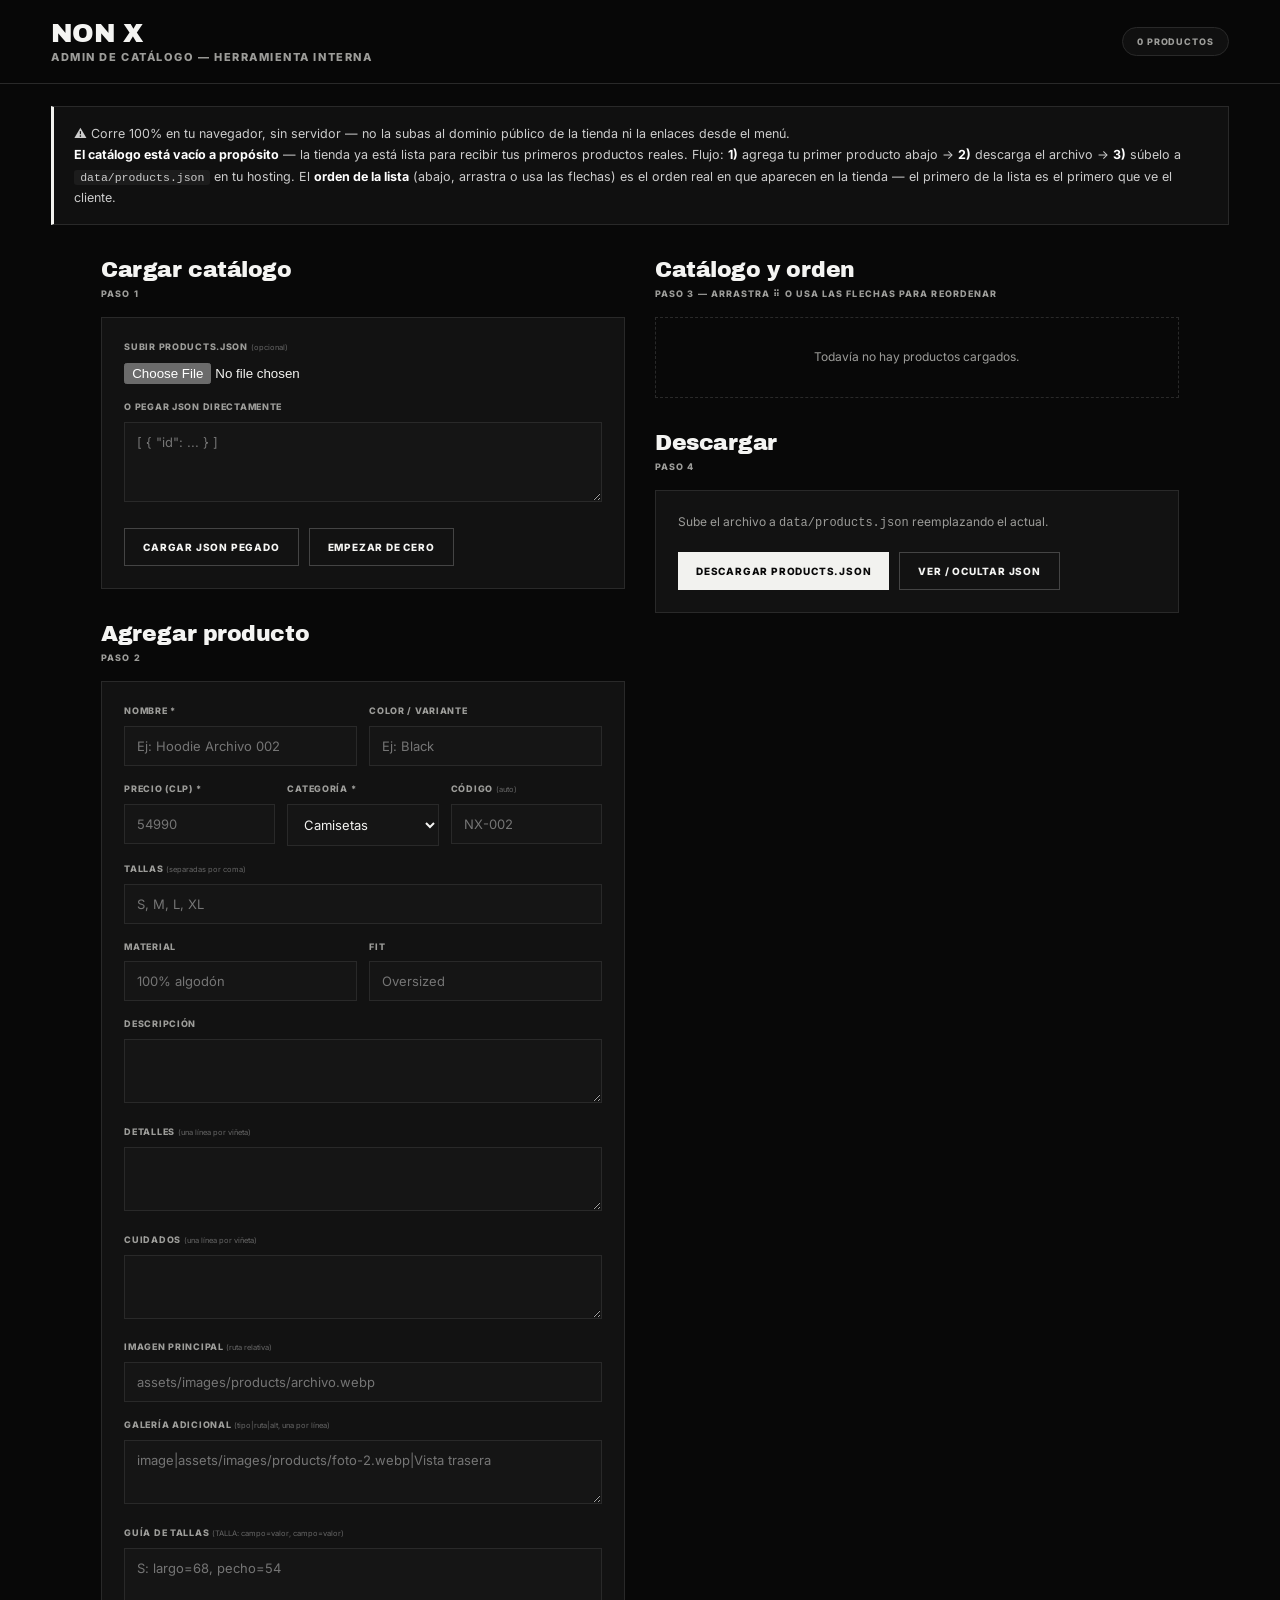
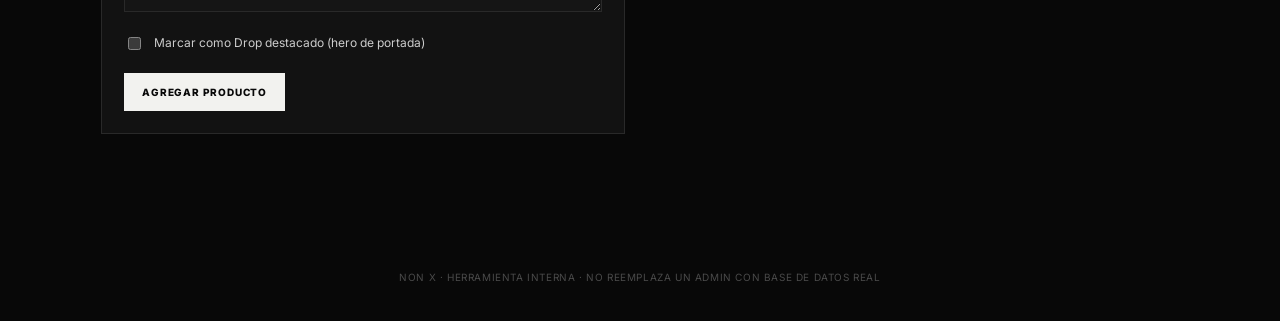
==== commit 8247aae8: "V25" ====
--- a/admin.html
+++ b/admin.html
@@ -85,8 +85,9 @@
 
 <div class="banner">
   ⚠️ Corre 100% en tu navegador, sin servidor — no la subas al dominio público de la tienda ni la enlaces desde el menú.<br>
-  Flujo: <strong>1)</strong> sube tu <code>products.json</code> actual → <strong>2)</strong> agrega/edita/ordena productos →
-  <strong>3)</strong> descarga el archivo → <strong>4)</strong> súbelo a <code>data/products.json</code> en tu hosting.
+  <strong>El catálogo está vacío a propósito</strong> — la tienda ya está lista para recibir tus primeros productos reales.
+  Flujo: <strong>1)</strong> agrega tu primer producto abajo → <strong>2)</strong> descarga el archivo →
+  <strong>3)</strong> súbelo a <code>data/products.json</code> en tu hosting.
   El <strong>orden de la lista</strong> (abajo, arrastra o usa las flechas) es el orden real en que aparecen en la tienda —
   el primero de la lista es el primero que ve el cliente.
 </div>
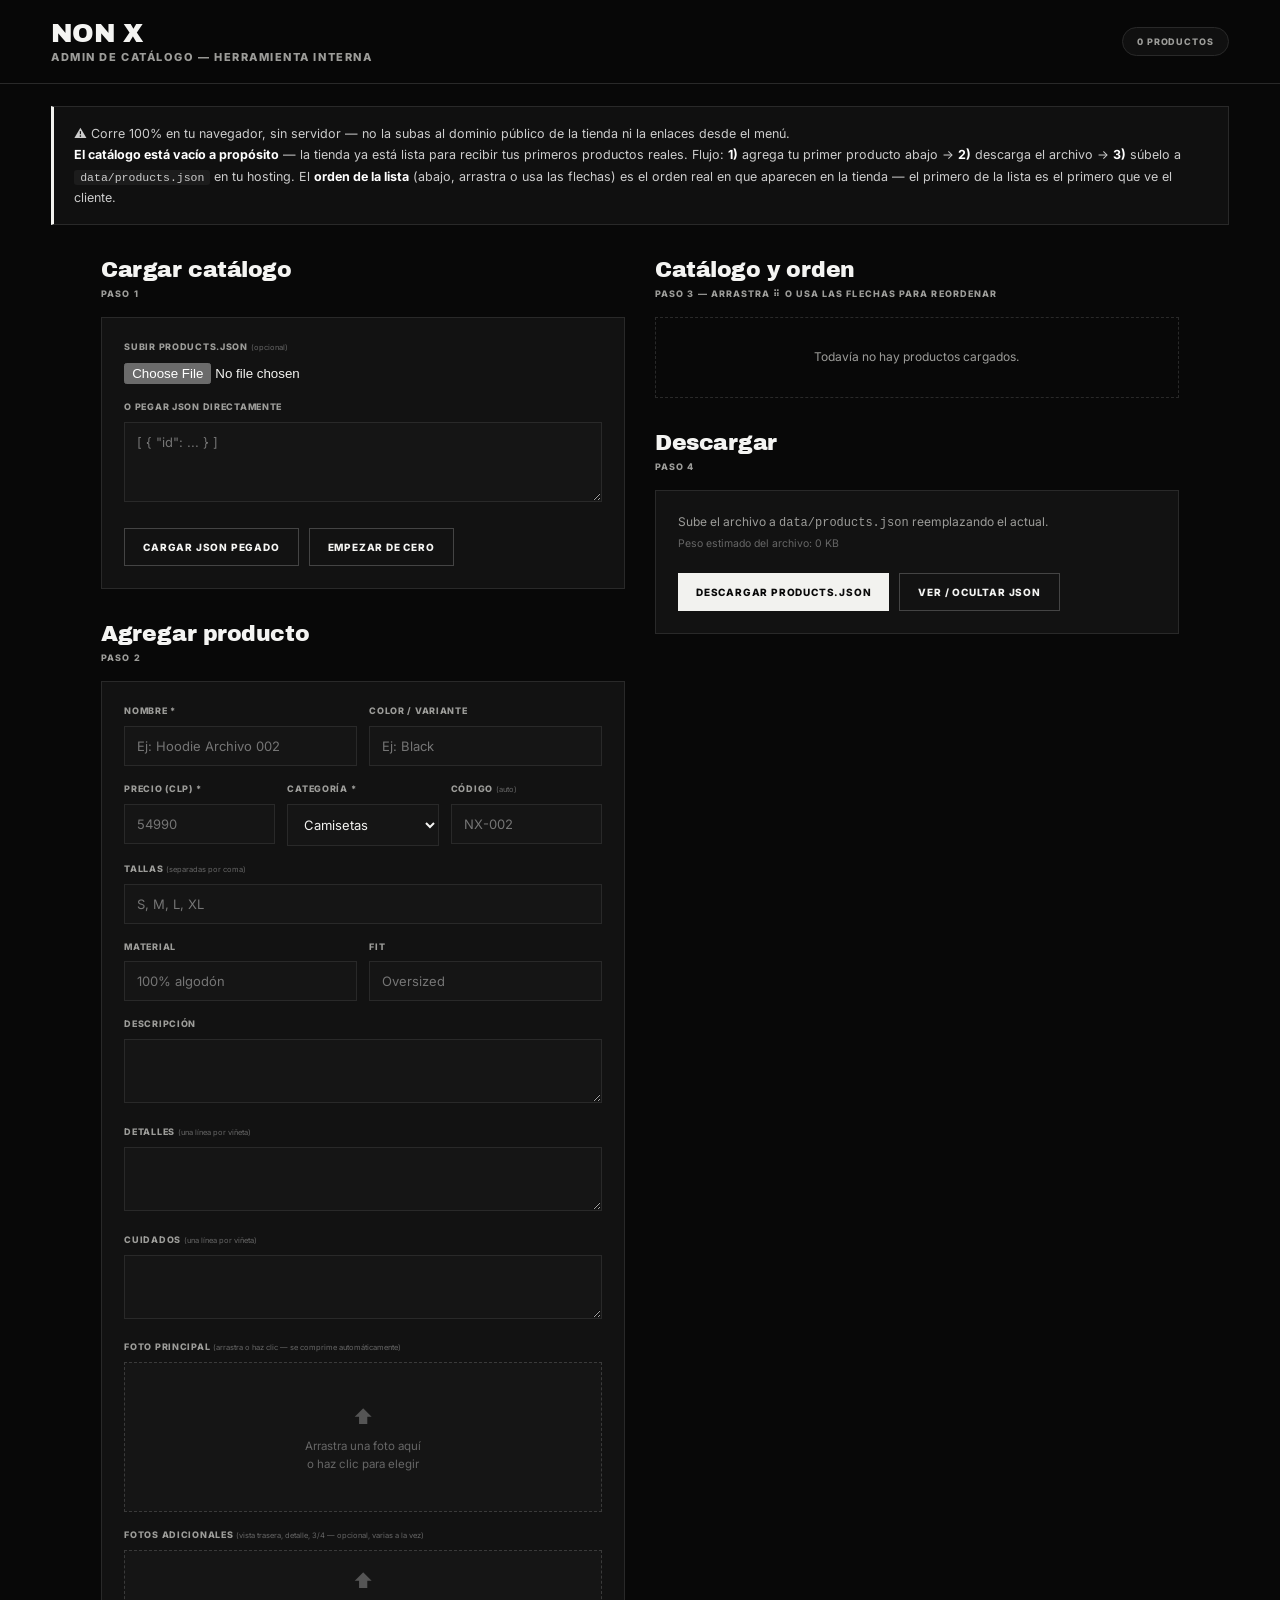
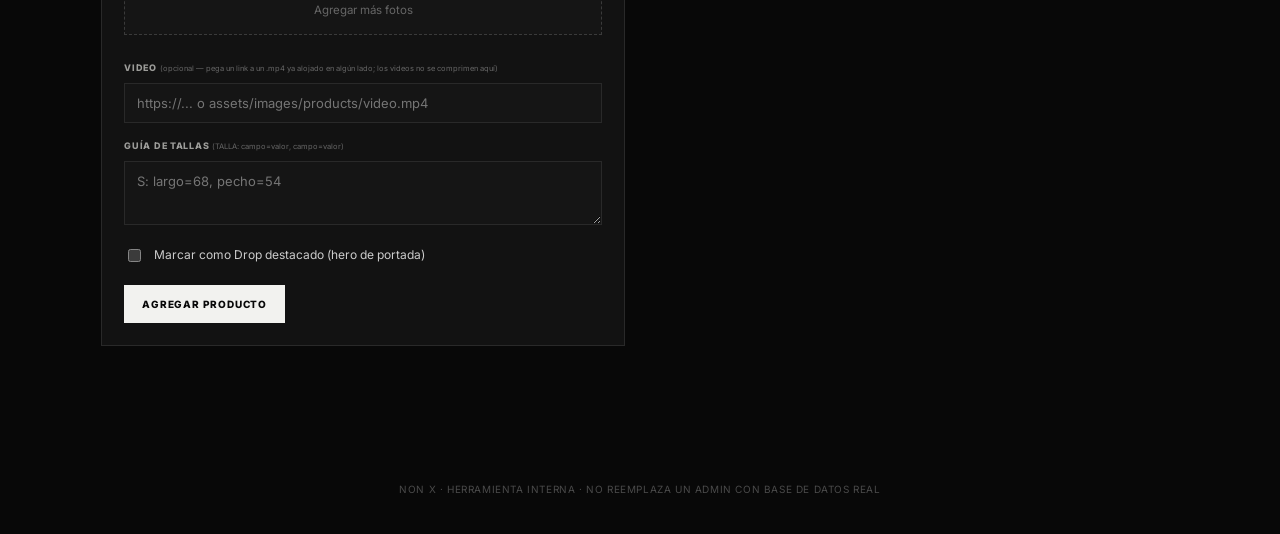
==== commit 1bc673aa: "V26" ====
--- a/admin.html
+++ b/admin.html
@@ -74,6 +74,23 @@
 pre{background:#050505;border:1px solid var(--line);padding:16px;font-size:11px;line-height:1.6;max-height:420px;overflow:auto;white-space:pre-wrap;word-break:break-word;font-family:ui-monospace,Menlo,monospace}
 .empty{color:var(--muted);font-size:12px;padding:30px;text-align:center;border:1px dashed var(--line)}
 footer{text-align:center;color:#4a4a4a;font-size:10px;letter-spacing:.06em;padding:36px 0;text-transform:uppercase}
+
+.dropzone{position:relative;border:1px dashed #3a3a3a;background:var(--input);min-height:150px;display:flex;align-items:center;justify-content:center;cursor:pointer;transition:.2s;overflow:hidden}
+.dropzone:hover,.dropzone:focus-visible{border-color:#777}
+.dropzone.drag-over{border-color:#f2f2ef;background:#1a1a1a}
+.dropzone-small{min-height:64px}
+.dropzone-empty{color:#666;font-size:11.5px;text-align:center;line-height:1.6;padding:14px}
+.dropzone-empty span{display:block;font-size:20px;margin-bottom:4px;color:#555}
+.dropzone img{width:100%;height:220px;object-fit:contain;background:#050505}
+.dropzone-remove{position:absolute;top:8px;right:8px;width:28px;height:28px;border-radius:50%;background:#111;border:1px solid #444;color:#fff;font-size:13px;display:flex;align-items:center;justify-content:center;cursor:pointer}
+.dropzone-remove:hover{border-color:#e07a7a;color:#e07a7a}
+.gallery-thumbs{display:flex;flex-wrap:wrap;gap:8px;margin-top:10px}
+.gallery-thumb{position:relative;width:64px;height:80px;border:1px solid var(--line);overflow:hidden}
+.gallery-thumb img{width:100%;height:100%;object-fit:cover}
+.gallery-thumb button{position:absolute;top:2px;right:2px;width:18px;height:18px;border-radius:50%;background:rgba(0,0,0,.75);border:1px solid #555;color:#fff;font-size:9px;display:flex;align-items:center;justify-content:center;cursor:pointer;padding:0}
+.gallery-thumb button:hover{border-color:#e07a7a;color:#e07a7a}
+.item-thumb{width:40px;height:48px;object-fit:cover;flex:none;background:#050505;border:1px solid var(--line)}
+.item-thumb-empty{display:flex;align-items:center;justify-content:center;font-size:6.5px;font-weight:800;color:#555;text-align:center;letter-spacing:.02em}
 </style>
 </head>
 <body>
@@ -141,8 +158,24 @@
         <div class="field"><label>Descripción</label><textarea id="f_description"></textarea></div>
         <div class="field"><label>Detalles <small>(una línea por viñeta)</small></label><textarea id="f_details"></textarea></div>
         <div class="field"><label>Cuidados <small>(una línea por viñeta)</small></label><textarea id="f_care"></textarea></div>
-        <div class="field"><label>Imagen principal <small>(ruta relativa)</small></label><input type="text" id="f_image" placeholder="assets/images/products/archivo.webp"></div>
-        <div class="field"><label>Galería adicional <small>(tipo|ruta|alt, una por línea)</small></label><textarea id="f_media" placeholder="image|assets/images/products/foto-2.webp|Vista trasera"></textarea></div>
+        <div class="field">
+          <label>Foto principal <small>(arrastra o haz clic — se comprime automáticamente)</small></label>
+          <div class="dropzone" id="mainDrop" tabindex="0">
+            <div class="dropzone-empty" id="mainDropEmpty"><span>⬆</span> Arrastra una foto aquí<br>o haz clic para elegir</div>
+            <img id="mainPreview" style="display:none">
+            <button type="button" class="dropzone-remove" id="mainRemove" style="display:none" title="Quitar foto">✕</button>
+          </div>
+          <input type="file" id="mainFileInput" accept="image/*" style="display:none">
+        </div>
+        <div class="field">
+          <label>Fotos adicionales <small>(vista trasera, detalle, 3/4 — opcional, varias a la vez)</small></label>
+          <div class="dropzone dropzone-small" id="galleryDrop" tabindex="0">
+            <div class="dropzone-empty"><span>⬆</span> Agregar más fotos</div>
+          </div>
+          <input type="file" id="galleryFileInput" accept="image/*" multiple style="display:none">
+          <div class="gallery-thumbs" id="galleryThumbs"></div>
+        </div>
+        <div class="field"><label>Video <small>(opcional — pega un link a un .mp4 ya alojado en algún lado; los videos no se comprimen aquí)</small></label><input type="text" id="f_media" placeholder="https://... o assets/images/products/video.mp4"></div>
         <div class="field"><label>Guía de tallas <small>(TALLA: campo=valor, campo=valor)</small></label><textarea id="f_sizeguide" placeholder="S: largo=68, pecho=54"></textarea></div>
         <div class="check"><input type="checkbox" id="f_drop"><label for="f_drop" style="margin:0;text-transform:none;font-weight:400;letter-spacing:0;font-size:12px;color:#ccc">Marcar como Drop destacado (hero de portada)</label></div>
         <div class="row" id="dropFields" style="display:none">
@@ -169,6 +202,7 @@
       <p class="section-sub">Paso 4</p>
       <div class="card">
         <p style="color:var(--muted);font-size:12px;margin-top:0">Sube el archivo a <code>data/products.json</code> reemplazando el actual.</p>
+        <p id="sizeNote" style="color:#666;font-size:10.5px;margin:-8px 0 14px">Peso estimado del archivo: 0 KB</p>
         <div class="actions">
           <button class="btn" id="downloadJson">Descargar products.json</button>
           <button class="btn-outline" id="togglePreview">Ver / ocultar JSON</button>
@@ -185,6 +219,8 @@
 let products = [];
 let editingIndex = null;
 let dragFromIndex = null;
+let mainImageData = null;
+let galleryImages = []; // [{src, alt}]
 
 function slugify(name){
   return String(name||'').toLowerCase().trim().normalize('NFD').replace(/[\u0300-\u036f]/g,'')
@@ -197,16 +233,31 @@
 }
 function parseLines(text){ return String(text||'').split('\n').map(l=>l.trim()).filter(Boolean); }
 function parseSizes(text){ return String(text||'').split(',').map(s=>s.trim()).filter(Boolean); }
-function parseMedia(text, mainImage){
-  const lines = parseLines(text);
-  const media = [];
-  if(mainImage) media.push({type:'image', src:mainImage, alt:'', role:'primary'});
-  lines.forEach(line=>{
-    const parts = line.split('|').map(p=>p.trim());
-    if(parts[1]) media.push({type:parts[0]||'image', src:parts[1], alt:parts[2]||''});
+
+/* Comprime una foto en el navegador (canvas) antes de guardarla como data-URI
+   dentro de products.json. No sube nada a ningún servidor — todo ocurre localmente. */
+function compressImage(file, maxWidth=1400, quality=0.82){
+  return new Promise((resolve, reject)=>{
+    const reader = new FileReader();
+    reader.onload = e=>{
+      const img = new Image();
+      img.onload = ()=>{
+        const scale = Math.min(1, maxWidth / img.width);
+        const w = Math.max(1, Math.round(img.width * scale));
+        const h = Math.max(1, Math.round(img.height * scale));
+        const canvas = document.createElement('canvas');
+        canvas.width = w; canvas.height = h;
+        canvas.getContext('2d').drawImage(img, 0, 0, w, h);
+        resolve(canvas.toDataURL('image/webp', quality));
+      };
+      img.onerror = () => reject(new Error('No se pudo leer la imagen.'));
+      img.src = e.target.result;
+    };
+    reader.onerror = () => reject(new Error('No se pudo leer el archivo.'));
+    reader.readAsDataURL(file);
   });
-  return media;
-}
+}
+
 function parseSizeGuide(text){
   const guide = {};
   parseLines(text).forEach(line=>{
@@ -220,13 +271,64 @@
   });
   return guide;
 }
-function mediaToText(media, mainImage){ return (media||[]).filter(m=>m.src!==mainImage).map(m=>`${m.type}|${m.src}|${m.alt||''}`).join('\n'); }
 function sizeGuideToText(guide){
   return Object.entries(guide||{}).map(([size,val])=>{
     if(typeof val==='number') return `${size}: ${val}`;
     return `${size}: ${Object.entries(val).map(([k,v])=>`${k}=${v}`).join(', ')}`;
   }).join('\n');
 }
+
+/* ---------- foto principal (dropzone) ---------- */
+const mainDrop=document.getElementById('mainDrop'), mainFileInput=document.getElementById('mainFileInput'),
+      mainPreview=document.getElementById('mainPreview'), mainDropEmpty=document.getElementById('mainDropEmpty'),
+      mainRemove=document.getElementById('mainRemove');
+
+async function setMainImage(file){
+  if(!file || !file.type.startsWith('image/')) return;
+  mainDropEmpty.innerHTML = 'Procesando…';
+  try{
+    mainImageData = await compressImage(file);
+    mainPreview.src = mainImageData; mainPreview.style.display='block';
+    mainDropEmpty.style.display='none'; mainRemove.style.display='flex';
+  }catch(err){ alert(err.message); }
+  finally{ mainDropEmpty.innerHTML = '<span>⬆</span> Arrastra una foto aquí<br>o haz clic para elegir'; }
+}
+mainDrop.addEventListener('click', e=>{ if(e.target!==mainRemove) mainFileInput.click(); });
+mainDrop.addEventListener('keydown', e=>{ if(e.key==='Enter'||e.key===' '){ e.preventDefault(); mainFileInput.click(); } });
+mainFileInput.addEventListener('change', e=>setMainImage(e.target.files[0]));
+mainDrop.addEventListener('dragover', e=>{ e.preventDefault(); mainDrop.classList.add('drag-over'); });
+mainDrop.addEventListener('dragleave', ()=>mainDrop.classList.remove('drag-over'));
+mainDrop.addEventListener('drop', e=>{ e.preventDefault(); mainDrop.classList.remove('drag-over'); setMainImage(e.dataTransfer.files[0]); });
+mainRemove.addEventListener('click', e=>{
+  e.stopPropagation(); mainImageData=null; mainFileInput.value='';
+  mainPreview.style.display='none'; mainDropEmpty.style.display='block'; mainRemove.style.display='none';
+});
+
+/* ---------- fotos adicionales (dropzone multi) ---------- */
+const galleryDrop=document.getElementById('galleryDrop'), galleryFileInput=document.getElementById('galleryFileInput'),
+      galleryThumbs=document.getElementById('galleryThumbs');
+
+async function addGalleryFiles(fileList){
+  const files = Array.from(fileList||[]).filter(f=>f.type.startsWith('image/'));
+  for(const file of files){
+    try{ galleryImages.push({src: await compressImage(file), alt:''}); }catch(err){ console.error(err); }
+  }
+  renderGalleryThumbs();
+}
+function renderGalleryThumbs(){
+  galleryThumbs.innerHTML = galleryImages.map((img,i)=>
+    `<div class="gallery-thumb"><img src="${img.src}"><button type="button" data-remove-gallery="${i}" title="Quitar">✕</button></div>`
+  ).join('');
+  galleryThumbs.querySelectorAll('[data-remove-gallery]').forEach(btn=>btn.addEventListener('click',()=>{
+    galleryImages.splice(Number(btn.dataset.removeGallery),1); renderGalleryThumbs();
+  }));
+}
+galleryDrop.addEventListener('click', ()=>galleryFileInput.click());
+galleryDrop.addEventListener('keydown', e=>{ if(e.key==='Enter'||e.key===' '){ e.preventDefault(); galleryFileInput.click(); } });
+galleryFileInput.addEventListener('change', e=>{ addGalleryFiles(e.target.files); galleryFileInput.value=''; });
+galleryDrop.addEventListener('dragover', e=>{ e.preventDefault(); galleryDrop.classList.add('drag-over'); });
+galleryDrop.addEventListener('dragleave', ()=>galleryDrop.classList.remove('drag-over'));
+galleryDrop.addEventListener('drop', e=>{ e.preventDefault(); galleryDrop.classList.remove('drag-over'); addGalleryFiles(e.dataTransfer.files); });
 
 function render(){
   const list = document.getElementById('productList');
@@ -240,6 +342,7 @@
     <div class="product-item" draggable="true" data-index="${i}">
       <span class="drag-handle" title="Arrastra para reordenar">⠿</span>
       <span class="order-num">${i+1}</span>
+      ${p.image ? `<img class="item-thumb" src="${p.image}" alt="">` : `<span class="item-thumb item-thumb-empty">SIN FOTO</span>`}
       <div class="product-item-info">
         <strong>${p.name||'(sin nombre)'}</strong>
         <span>${p.code||p.id} · ${p.category||'—'} · $${Number(p.price||0).toLocaleString('es-CL')} ${p.drop?'<span class="mini-tag hero">HERO / DROP</span>':''}</span>
@@ -284,14 +387,23 @@
   [products[i], products[target]] = [products[target], products[i]];
   render();
 }
-function updatePreview(){ document.getElementById('jsonPreview').textContent = JSON.stringify(products, null, 2); }
+function updatePreview(){
+  const json = JSON.stringify(products, null, 2);
+  document.getElementById('jsonPreview').textContent = json;
+  const kb = (new Blob([json]).size / 1024).toFixed(0);
+  const sizeNote = document.getElementById('sizeNote');
+  if(sizeNote) sizeNote.textContent = `Peso estimado del archivo: ${kb} KB`;
+}
 
 function clearForm(){
-  ['f_name','f_color','f_price','f_code','f_sizes','f_material','f_fit','f_description','f_details','f_care','f_image','f_media','f_sizeguide','f_dropnumber','f_heromedia']
+  ['f_name','f_color','f_price','f_code','f_sizes','f_material','f_fit','f_description','f_details','f_care','f_media','f_sizeguide','f_dropnumber','f_heromedia']
     .forEach(id=>document.getElementById(id).value='');
   document.getElementById('f_category').value='Camisetas';
   document.getElementById('f_drop').checked=false;
   document.getElementById('dropFields').style.display='none';
+  mainImageData=null; mainFileInput.value='';
+  mainPreview.style.display='none'; mainDropEmpty.style.display='block'; mainRemove.style.display='none';
+  galleryImages=[]; renderGalleryThumbs();
   editingIndex = null;
   document.getElementById('formTitle').textContent = 'Agregar producto';
   document.getElementById('saveProduct').textContent = 'Agregar producto';
@@ -310,8 +422,15 @@
   document.getElementById('f_description').value = p.description||'';
   document.getElementById('f_details').value = (p.details||[]).join('\n');
   document.getElementById('f_care').value = (p.care||[]).join('\n');
-  document.getElementById('f_image').value = p.image||'';
-  document.getElementById('f_media').value = mediaToText(p.media, p.image);
+
+  mainImageData = p.image || null;
+  if(mainImageData){ mainPreview.src=mainImageData; mainPreview.style.display='block'; mainDropEmpty.style.display='none'; mainRemove.style.display='flex'; }
+  else { mainPreview.style.display='none'; mainDropEmpty.style.display='block'; mainRemove.style.display='none'; }
+  galleryImages = (p.media||[]).filter(m=>m.type==='image' && m.src!==p.image).map(m=>({src:m.src, alt:m.alt||''}));
+  renderGalleryThumbs();
+  const video = (p.media||[]).find(m=>m.type==='video' || m.type==='360');
+  document.getElementById('f_media').value = video?.src || '';
+
   document.getElementById('f_sizeguide').value = sizeGuideToText(p.sizeGuide);
   document.getElementById('f_drop').checked = Boolean(p.drop);
   document.getElementById('dropFields').style.display = p.drop ? 'grid' : 'none';
@@ -331,10 +450,15 @@
   const price = Number(document.getElementById('f_price').value);
   if(!name){ alert('El nombre es obligatorio.'); return; }
   if(!price){ alert('El precio es obligatorio y debe ser un número.'); return; }
-  const image = document.getElementById('f_image').value.trim();
   const isDrop = document.getElementById('f_drop').checked;
   const existing = editingIndex!==null ? products[editingIndex] : null;
   const id = existing?.id || uniqueId(slugify(name));
+  const videoUrl = document.getElementById('f_media').value.trim();
+  const media = [
+    ...(mainImageData ? [{type:'image', src:mainImageData, alt:name, role:'primary'}] : []),
+    ...galleryImages.map((g,i)=>({type:'image', src:g.src, alt:g.alt||`${name} — vista ${i+2}`})),
+    ...(videoUrl ? [{type:'video', src:videoUrl, alt:`Video de ${name}`}] : [])
+  ];
   const product = {
     id, code: document.getElementById('f_code').value.trim() || `NX-${String(products.length+1).padStart(3,'0')}`,
     name, color: document.getElementById('f_color').value.trim(), price, currency:'CLP',
@@ -349,7 +473,7 @@
     sizeGuide: parseSizeGuide(document.getElementById('f_sizeguide').value),
     shipping: 'Despacho estimado: 3–7 días hábiles dentro de Chile.',
     dataStatus: 'Cargado desde admin — revisar antes de publicar',
-    image, media: parseMedia(document.getElementById('f_media').value, image)
+    image: mainImageData || '', media
   };
   if(isDrop){
     product.drop = true;
